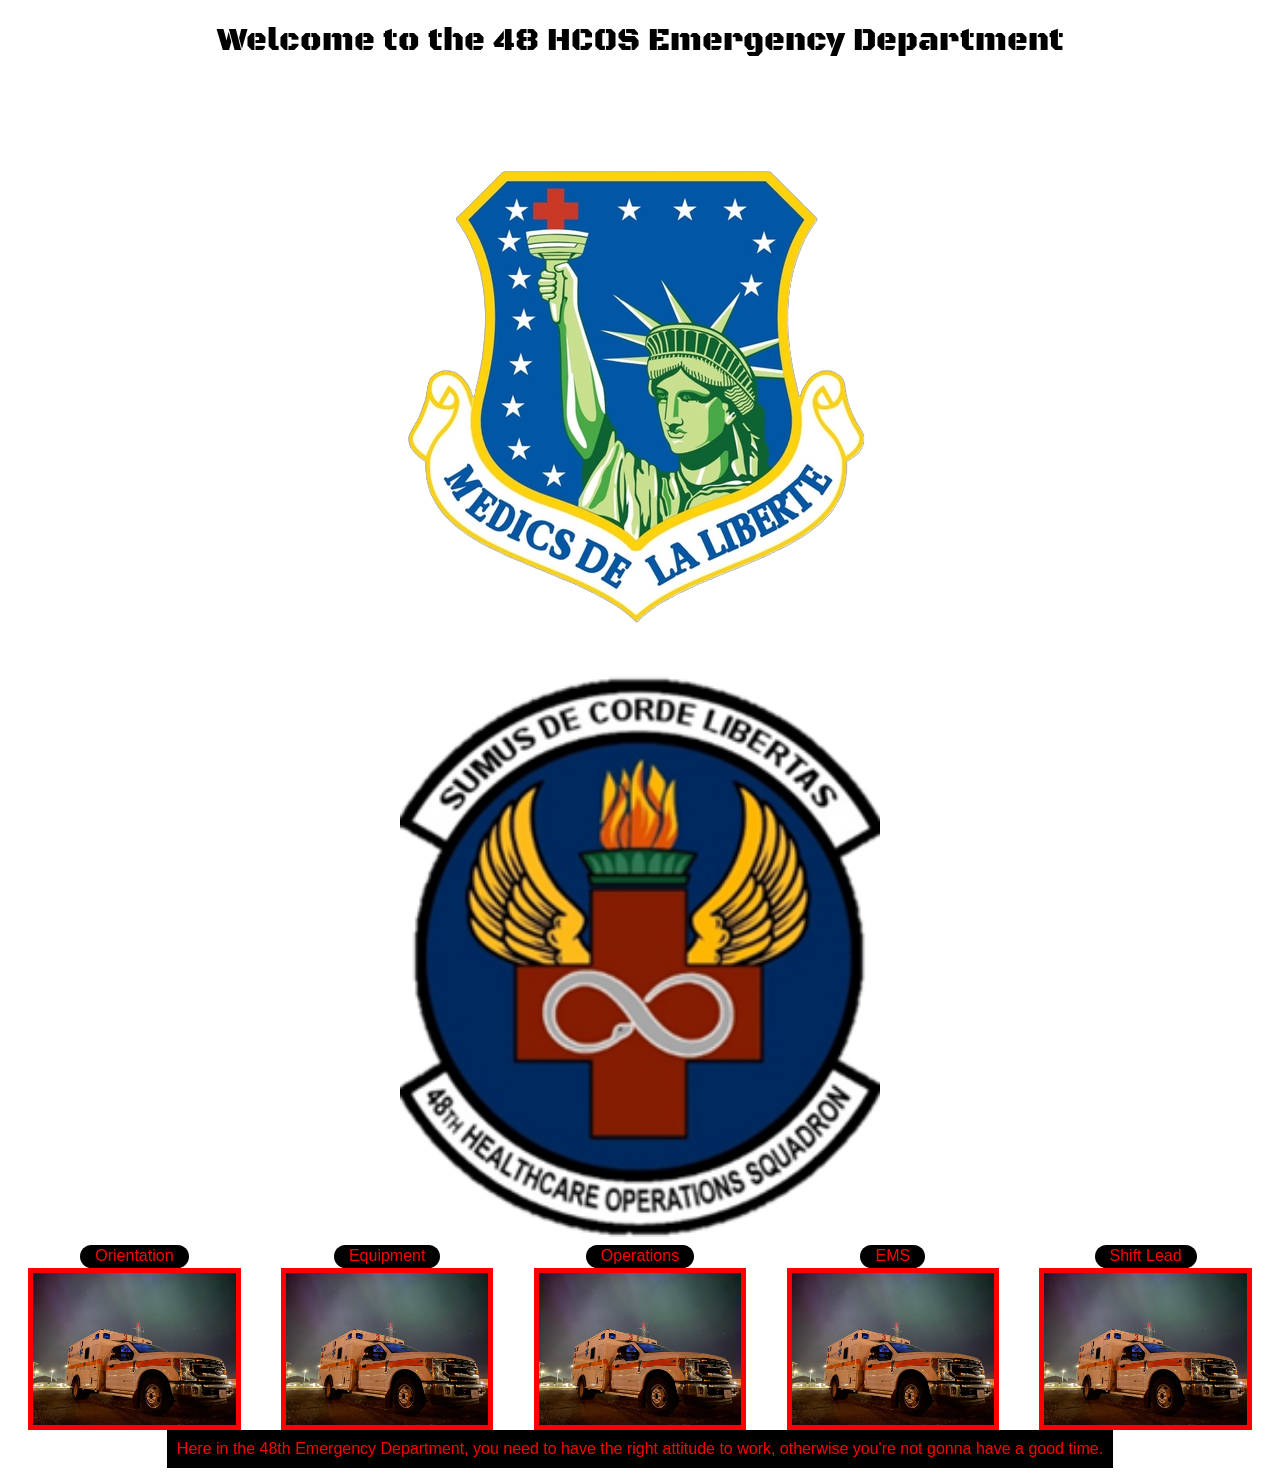
==== index.html @ aa674bad "Update index.html" ====
<!DOCTYPE html>
<html>
<head>
	<title> 48 HCOS ED </title>
	<link rel="stylesheet" href="stylesheet.css">
	<link rel="preconnect" href="https://fonts.googleapis.com">
<link rel="preconnect" href="https://fonts.gstatic.com" crossorigin>
<link href="https://fonts.googleapis.com/css2?family=Black+Ops+One&display=swap" rel="stylesheet">
</head>	
<body>
		<h1 align=center>Welcome to the 48 HCOS Emergency Department</h1><br>
<div class="bigImg">
	<div style="text-align: center;">
	<img class="smImg" src="assets/MedicsDeLaLiberte.png">
</div>
	<div style="text-align: center;">
		<img class="smImg" src="assets/SumusDeCordeLibertas.png">
	</div>
</div>
<div class="rowContainer">
	<div class="topicContainer">
		<a class="btnContainer" href="pages/NPP_ED_Orientation.html">Orientation</a>
		<img class="imageContainer" src="assets/Ambulance.jpg">
	</div>
	<div class="topicContainer">
		<a class="btnContainer" href="pages/NPP_ED_Equipment.html">Equipment</a>
		<img class="imageContainer" src="assets/Ambulance.jpg">
	</div>
	<div class="topicContainer">
		<a class="btnContainer" href="pages/NPP_ED_Operations.html">Operations</a>
		<img class="imageContainer" src="assets/Ambulance.jpg">
	</div>
	<div class="topicContainer">
		<a class="btnContainer" href="pages/NPP_ED_EMS.html">EMS</a>
		<img class="imageContainer" src="assets/Ambulance.jpg">
	</div>
	<div class="topicContainer">
		<a class="btnContainer" href="pages/NPP_ED_Shift_Lead.html">Shift Lead</a>
		<img class="imageContainer" src="assets/Ambulance.jpg">
	</div>
</div><br>
<div class="Intro">
Here in the 48th Emergency Department, you need to have the right
	attitude to work, otherwise you're not gonna have a good time. 
	</div>
</body>
</html>
---- stylesheet.css ----
body {
	font-family: Arial
}
h1 {
	font-family: "Black Ops One", system-ui;
	font-weight: 400;
	font-style: normal;
}
.black-ops-one-regular {
  font-family: "Black Ops One", system-ui;
  font-weight: 400;
  font-style: normal;
}
.smImg {
	height: 568px;
	width: 480px;
}
.Intro {
	text-align: center; 
	margin-left: auto; 
	margin-right: auto;
	margin-top: 20px;
	padding: 10px 10px 10px 10px;
	font-family: Arial; 
	background-color: black; 
	color: red;
	display: table;
}
.imageContainer {
	width: 80%; 
	max-width: 300px; 
	height: auto;
	border-style: solid;
	border-width: 5px;
	border-color: red;
}
.btnContainer {
	background-color: black; 
	color: red;
	cursor: pointer;
	text-decoration: none;
	padding: 2.5px 15px 2.5px 15px;
	border-radius: 20px 20px 20px 20px;
}
.btnInstr {
	color: red;
	background-color: black;
}
.btnContainer:hover {
	background-color: white; 
	color: red;
	cursor: pointer;
}
.bigImg {
	display: inline;
}
/*Column Grid set*/
.topicContainer {
	float: left; 
	width: 20%;
	display: grid;
	place-items: center;
}
.rowContainer:after {
	content: "";
	display: table;
	clear: both:
}
#expand1 {
	display: none;
}
#expand1:target {
	display: block;
}
#expand2 {
	display: none;
}
#expand2:target {
	display: block;
}
#expand3 {
	display: none;
}
#expand3:target {
	display: block;
}
#expand4 {
	display: none;
}
#expand4:target {
	display: block;
}
#expand5 {
	display: none;
}
#expand5:target {
	display: block;
}
#expand6 {
	display: none;
}
#expand6:target {
	display: block;
}
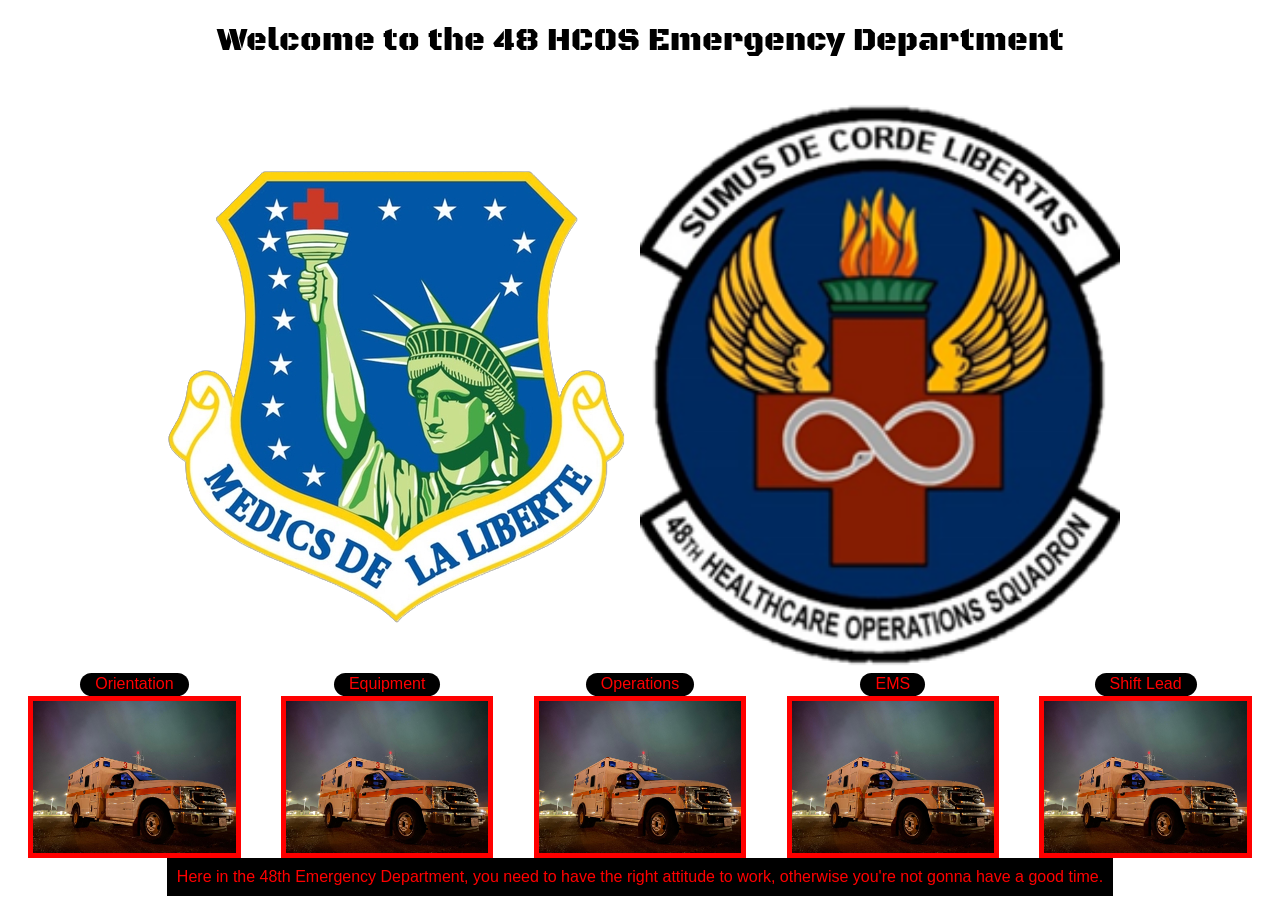
==== commit 10f2dfbb: "Update index.html" ====
--- a/index.html
+++ b/index.html
@@ -11,11 +11,8 @@
 		<h1 align=center>Welcome to the 48 HCOS Emergency Department</h1><br>
 <div class="bigImg">
 	<div style="text-align: center;">
-	<img class="smImg" src="assets/MedicsDeLaLiberte.png">
+	<img class="smImg" src="assets/MedicsDeLaLiberte.png"><img class="smImg" src="assets/SumusDeCordeLibertas.png">
 </div>
-	<div style="text-align: center;">
-		<img class="smImg" src="assets/SumusDeCordeLibertas.png">
-	</div>
 </div>
 <div class="rowContainer">
 	<div class="topicContainer">
--- a/stylesheet.css
+++ b/stylesheet.css
@@ -12,6 +12,7 @@
   font-style: normal;
 }
 .smImg {
+	display: inline;
 	height: 568px;
 	width: 480px;
 }
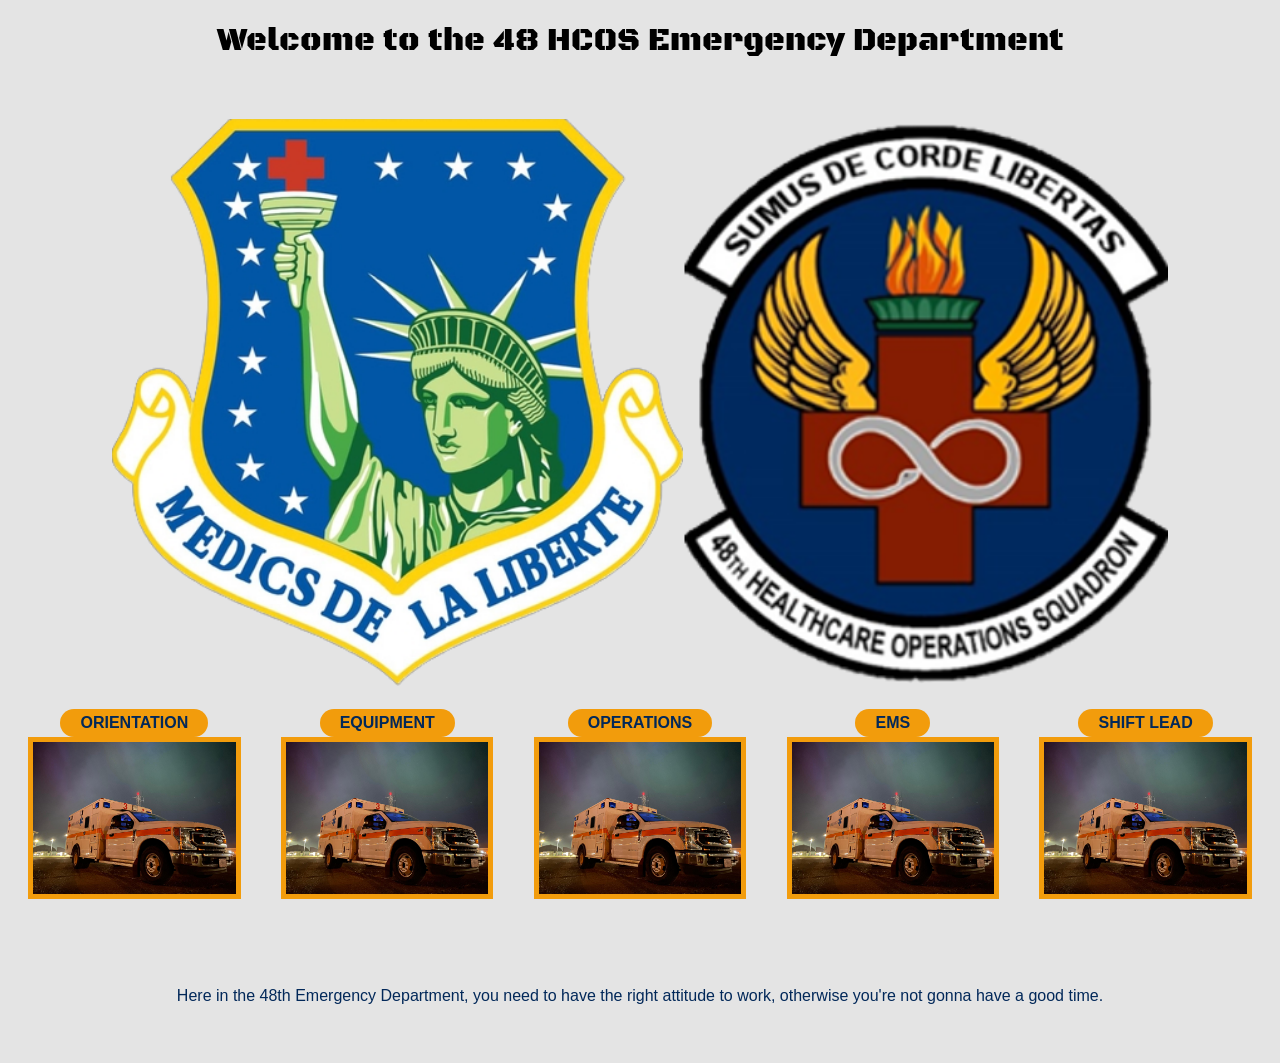
==== commit d382409d: "Update index.html" ====
--- a/index.html
+++ b/index.html
@@ -4,40 +4,40 @@
 	<title> 48 HCOS ED </title>
 	<link rel="stylesheet" href="stylesheet.css">
 	<link rel="preconnect" href="https://fonts.googleapis.com">
-<link rel="preconnect" href="https://fonts.gstatic.com" crossorigin>
-<link href="https://fonts.googleapis.com/css2?family=Black+Ops+One&display=swap" rel="stylesheet">
+	<link rel="preconnect" href="https://fonts.gstatic.com" crossorigin>
+	<link href="https://fonts.googleapis.com/css2?family=Black+Ops+One&display=swap" rel="stylesheet">
 </head>	
 <body>
-		<h1 align=center>Welcome to the 48 HCOS Emergency Department</h1><br>
-<div class="bigImg">
-	<div style="text-align: center;">
+	<h1 align=center>Welcome to the 48 HCOS Emergency Department</h1><br>
+	<div class="bigImg">
+		<div style="text-align: center;">
 	<img class="smImg" src="assets/MedicsDeLaLiberte.png"><img class="smImg" src="assets/SumusDeCordeLibertas.png">
-</div>
-</div>
+	</div>
+		</div>
 <div class="rowContainer">
 	<div class="topicContainer">
 		<a class="btnContainer" href="pages/NPP_ED_Orientation.html">Orientation</a>
-		<img class="imageContainer" src="assets/Ambulance.jpg">
+			<img class="imageContainer" src="assets/Ambulance.jpg">
 	</div>
 	<div class="topicContainer">
 		<a class="btnContainer" href="pages/NPP_ED_Equipment.html">Equipment</a>
-		<img class="imageContainer" src="assets/Ambulance.jpg">
+			<img class="imageContainer" src="assets/Ambulance.jpg">
 	</div>
 	<div class="topicContainer">
 		<a class="btnContainer" href="pages/NPP_ED_Operations.html">Operations</a>
-		<img class="imageContainer" src="assets/Ambulance.jpg">
+			<img class="imageContainer" src="assets/Ambulance.jpg">
 	</div>
 	<div class="topicContainer">
 		<a class="btnContainer" href="pages/NPP_ED_EMS.html">EMS</a>
-		<img class="imageContainer" src="assets/Ambulance.jpg">
+			<img class="imageContainer" src="assets/Ambulance.jpg">
 	</div>
 	<div class="topicContainer">
 		<a class="btnContainer" href="pages/NPP_ED_Shift_Lead.html">Shift Lead</a>
-		<img class="imageContainer" src="assets/Ambulance.jpg">
+			<img class="imageContainer" src="assets/Ambulance.jpg">
 	</div>
 </div><br>
 <div class="Intro">
-Here in the 48th Emergency Department, you need to have the right
+	Here in the 48th Emergency Department, you need to have the right
 	attitude to work, otherwise you're not gonna have a good time. 
 	</div>
 </body>
--- a/stylesheet.css
+++ b/stylesheet.css
@@ -1,5 +1,6 @@
 body {
-	font-family: Arial
+	font-family: Arial;
+	background-color: #E4E4E4;
 }
 h1 {
 	font-family: "Black Ops One", system-ui;
@@ -14,17 +15,18 @@
 .smImg {
 	display: inline;
 	height: 568px;
-	width: 480px;
+}
+.bigImg {
+	padding: 50px 50px 50px 50px;
 }
 .Intro {
 	text-align: center; 
 	margin-left: auto; 
 	margin-right: auto;
 	margin-top: 20px;
-	padding: 10px 10px 10px 10px;
-	font-family: Arial; 
-	background-color: black; 
-	color: red;
+	padding: 50px 50px 50px 50px;
+	font-family: Arial;  
+	color: #022859;
 	display: table;
 }
 .imageContainer {
@@ -33,23 +35,25 @@
 	height: auto;
 	border-style: solid;
 	border-width: 5px;
-	border-color: red;
+	border-color: #F29C0C;
 }
 .btnContainer {
-	background-color: black; 
-	color: red;
+	background-color: #F29C0C; 
+	color: #022859;
 	cursor: pointer;
 	text-decoration: none;
-	padding: 2.5px 15px 2.5px 15px;
+	padding: 5px 20px 5px 20px;
 	border-radius: 20px 20px 20px 20px;
+	font-weight: bold;
+	text-transform: uppercase;
 }
 .btnInstr {
-	color: red;
-	background-color: black;
+	color: #022859;
+	padding: 15px;
 }
 .btnContainer:hover {
-	background-color: white; 
-	color: red;
+	background-color: #A94A0E; 
+	color: #022859;
 	cursor: pointer;
 }
 .bigImg {
@@ -65,7 +69,7 @@
 .rowContainer:after {
 	content: "";
 	display: table;
-	clear: both:
+	clear: both;
 }
 #expand1 {
 	display: none;
@@ -103,6 +107,12 @@
 #expand6:target {
 	display: block;
 }
+#expand7 {
+	display: none;
+}
+#expand7:target {
+	display: block;
+}
 
 
 
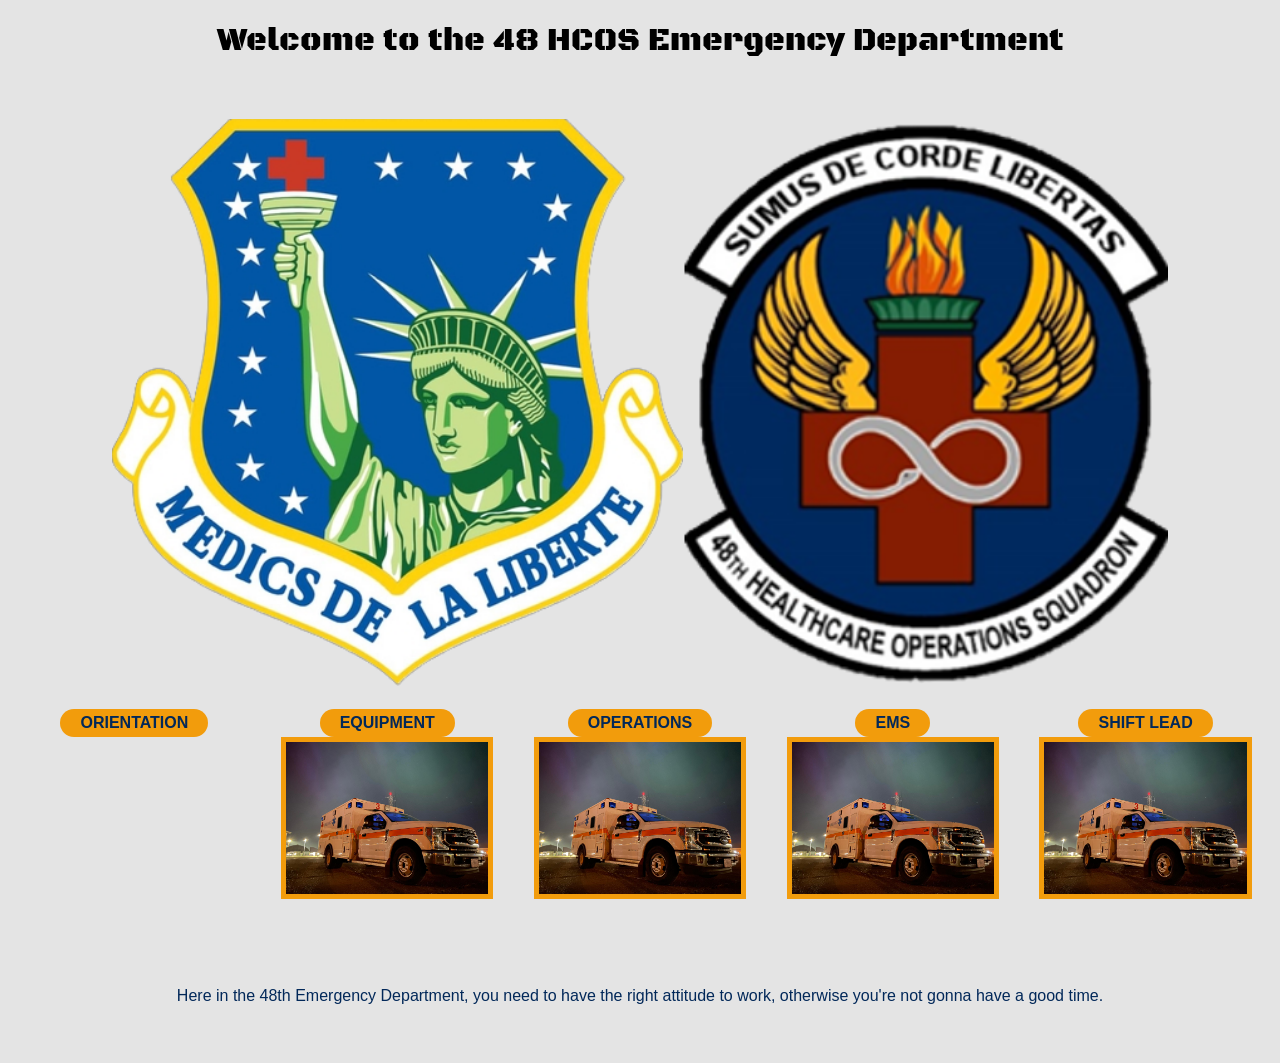
==== commit 1ab98c5f: "Update index.html" ====
--- a/index.html
+++ b/index.html
@@ -16,8 +16,8 @@
 		</div>
 <div class="rowContainer">
 	<div class="topicContainer">
-		<a class="btnContainer" href="pages/NPP_ED_Orientation.html">Orientation</a>
-			<img class="imageContainer" src="assets/Ambulance.jpg">
+		<a class="btnContainer" href="pages/NPP_ED_Orientation.html" img class="imageContainer" src="assets/Ambulance.jpg">Orientation</a>
+			
 	</div>
 	<div class="topicContainer">
 		<a class="btnContainer" href="pages/NPP_ED_Equipment.html">Equipment</a>
--- a/stylesheet.css
+++ b/stylesheet.css
@@ -113,16 +113,117 @@
 #expand7:target {
 	display: block;
 }
-
-
-
-
-
-
-
-
-
-
-
-
-
+#expand8 {
+	display: none;
+}
+#expand8:target {
+	display: block;
+}
+#expand9 {
+	display: none;
+}
+#expand9:target {
+	display: block;
+}
+#expand10 {
+	display: none;
+}
+#expand10:target {
+	display: block;
+}
+#expand11 {
+	display: none;
+}
+#expand11:target {
+	display: block;
+}
+#expand12 {
+	display: none;
+}
+#expand12:target {
+	display: block;
+}
+#expand13 {
+	display: none;
+}
+#expand13:target {
+	display: block;
+}
+#expand14 {
+	display: none;
+}
+#expand14:target {
+	display: block
+}
+#expand15 {
+	display: none;
+}
+#expand15:target {
+	display: block;
+}
+#expand16 {
+	display: none;
+}
+#expand16:target {
+	display: block;
+}
+#expand17 {
+	display: none;
+}
+#expand17:target {
+	display: block;
+}
+#expand18 {
+	display: none;
+}
+#expand18:target {
+	display: block;
+}
+#expand19 {
+	display: none;
+}
+#expand19:target {
+	display: block;
+}
+#expand20: {
+	display: none;
+}
+#expand20:target {
+	display: block
+}
+#expand21: {
+	display: none;
+}
+#expand21:target {
+	display: block;
+}
+#expand22: {
+	display: none;
+}
+#expand22:target {
+	dispaly: block;
+}
+#expand23: {
+	display: none;
+}
+#expand23:target {
+	display: block;
+}
+#expand24: {
+	display: none;
+}
+#expand24:target {
+	display: block;
+}
+
+
+
+
+
+
+
+
+
+
+
+
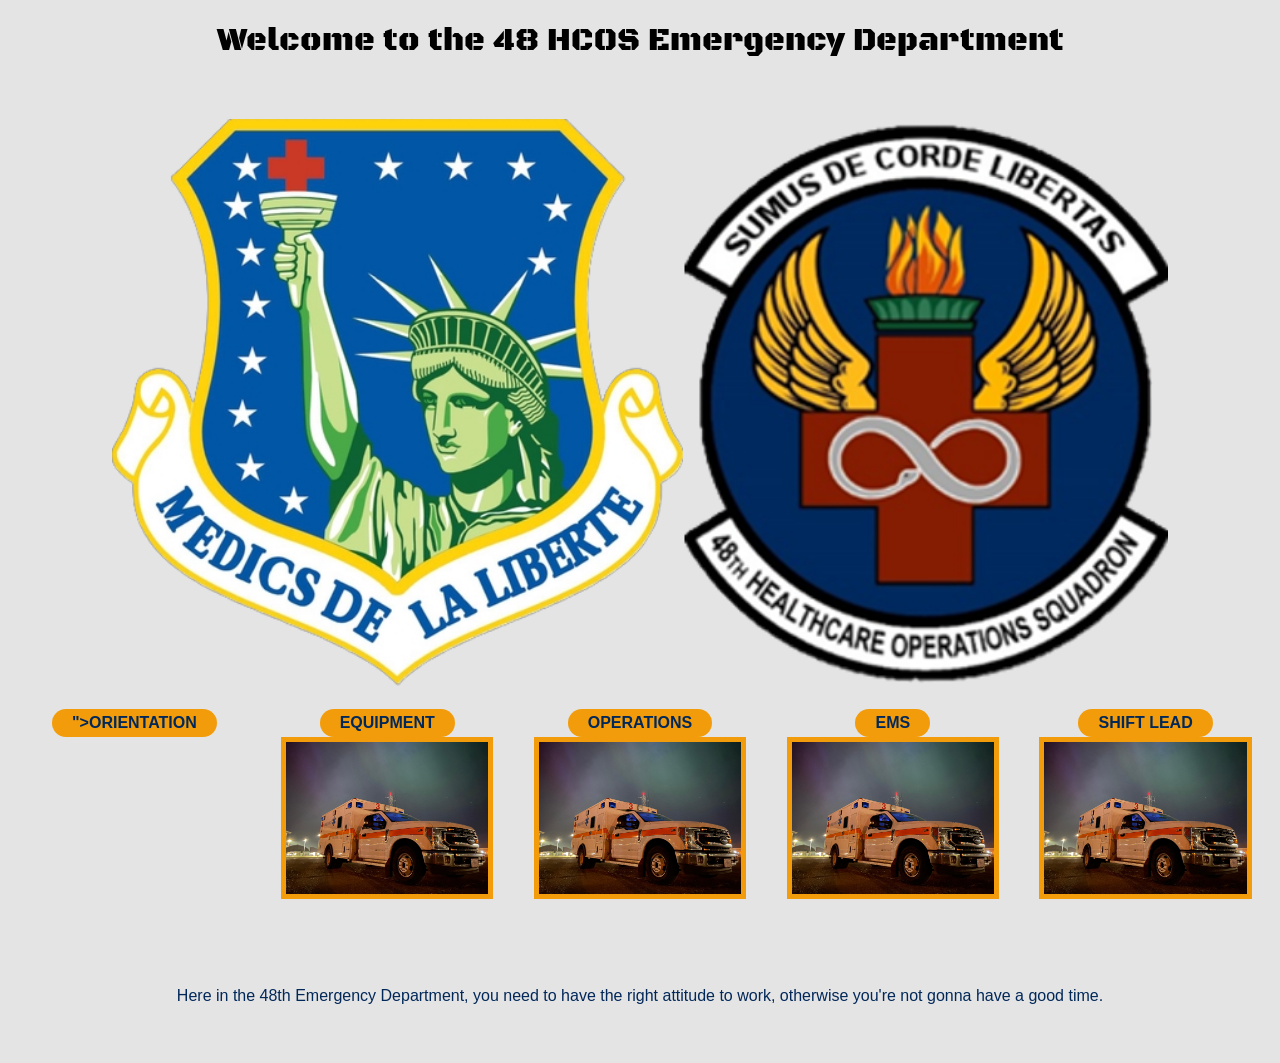
==== commit 85c8799d: "Update index.html" ====
--- a/index.html
+++ b/index.html
@@ -16,7 +16,7 @@
 		</div>
 <div class="rowContainer">
 	<div class="topicContainer">
-		<a class="btnContainer" href="pages/NPP_ED_Orientation.html" img class="imageContainer" src="assets/Ambulance.jpg">Orientation</a>
+		<a class="btnContainer" href="pages/NPP_ED_Orientation.html" "<img class="imageContainer" src="assets/Ambulance.jpg">">Orientation</a>
 			
 	</div>
 	<div class="topicContainer">
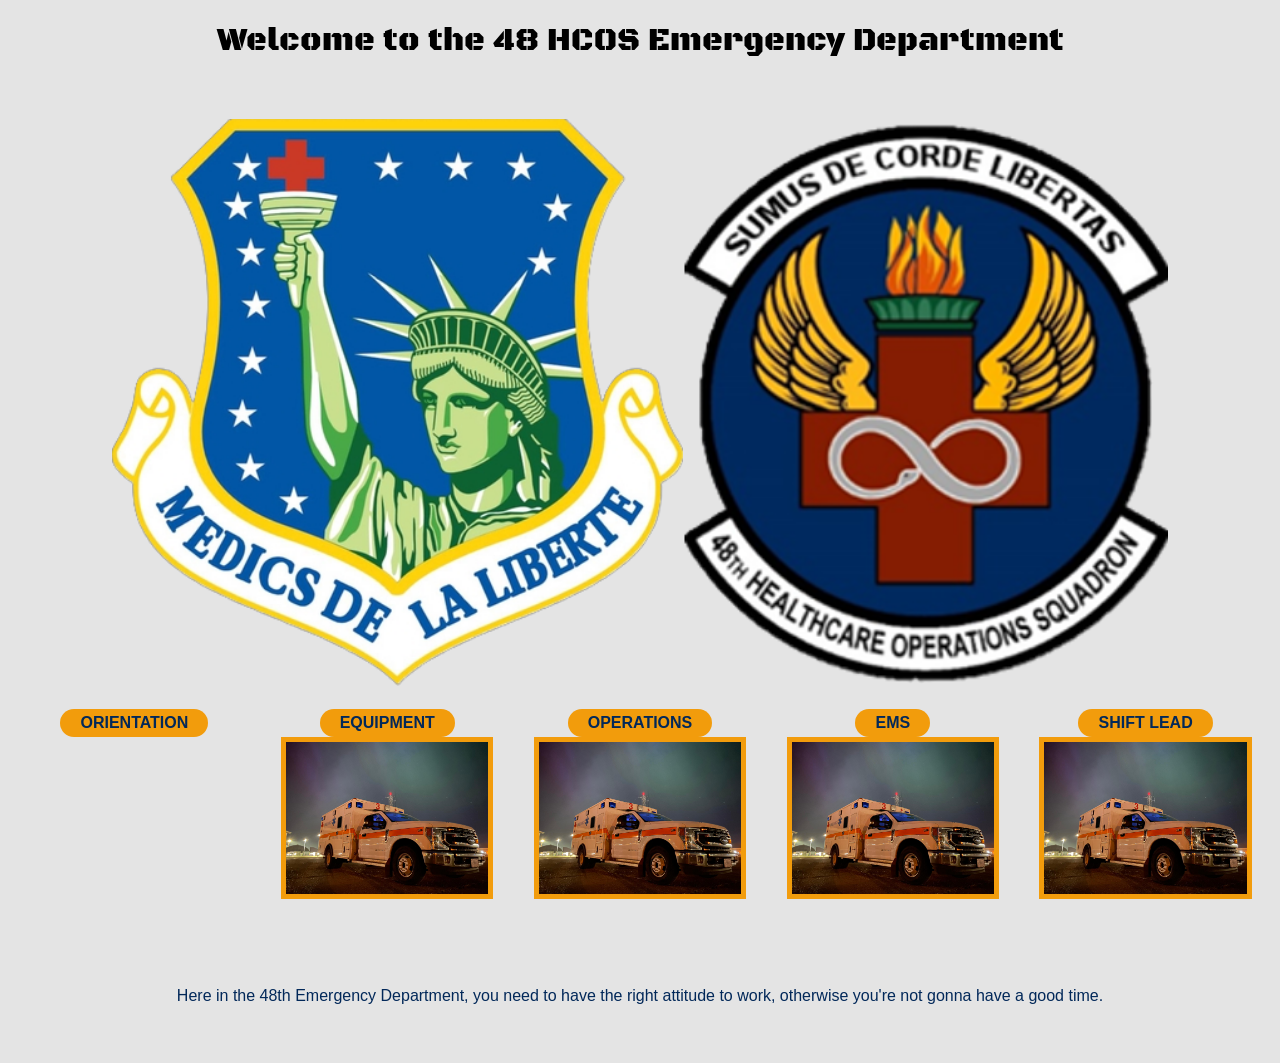
==== commit 0e5b11c1: "Update index.html" ====
--- a/index.html
+++ b/index.html
@@ -16,7 +16,7 @@
 		</div>
 <div class="rowContainer">
 	<div class="topicContainer">
-		<a class="btnContainer" href="pages/NPP_ED_Orientation.html" "<img class="imageContainer" src="assets/Ambulance.jpg">">Orientation</a>
+		<a class="btnContainer" href="pages/NPP_ED_Orientation.html" "<img class="imageContainer" src="assets/Ambulance.jpg">Orientation</a>
 			
 	</div>
 	<div class="topicContainer">
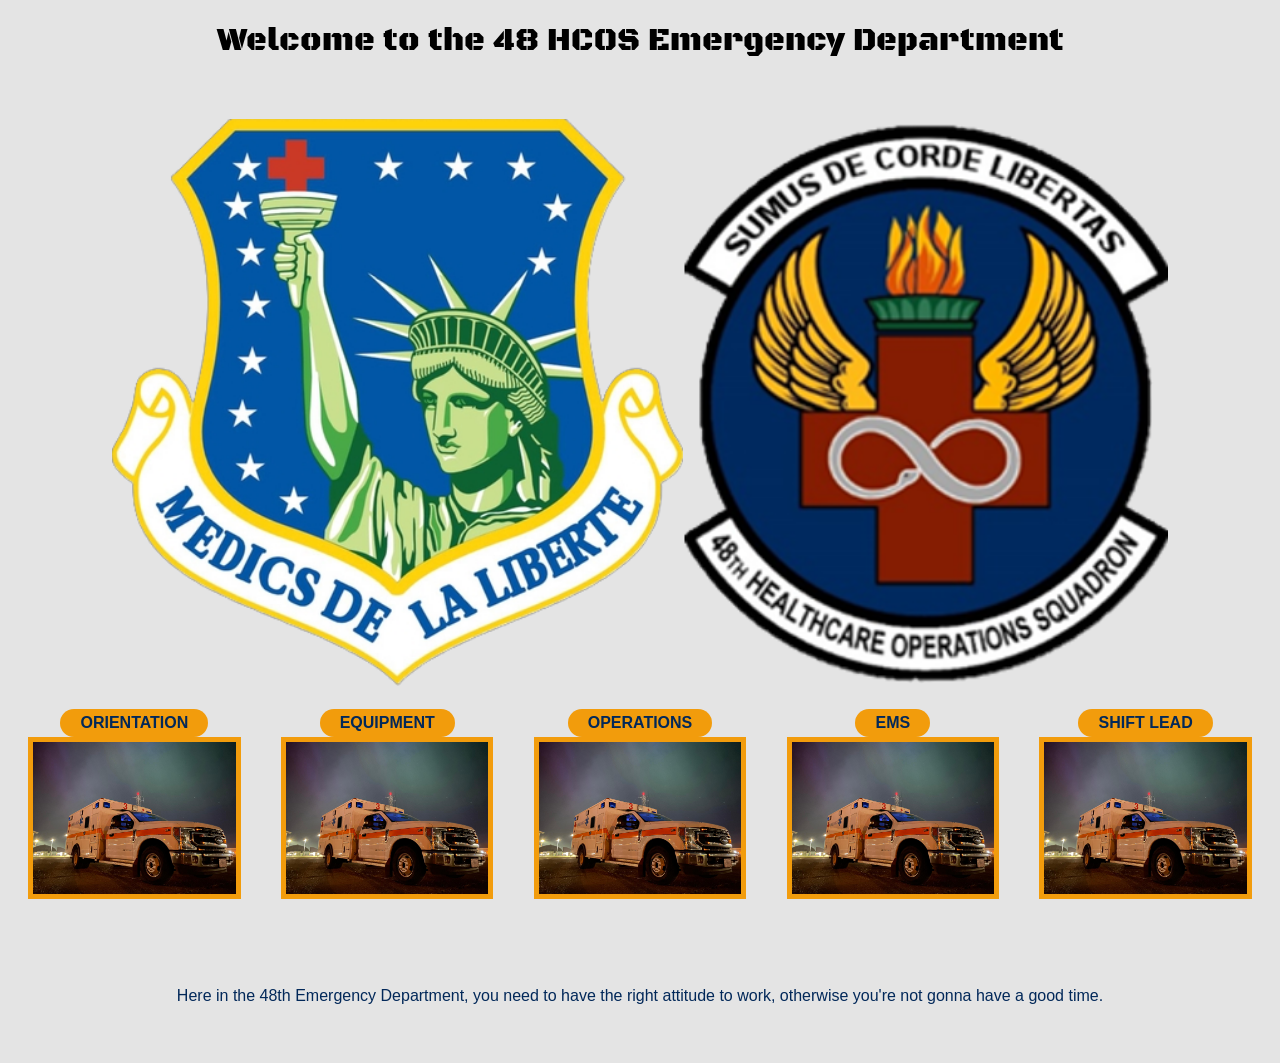
==== commit 26e32862: "Update index.html" ====
--- a/index.html
+++ b/index.html
@@ -16,7 +16,8 @@
 		</div>
 <div class="rowContainer">
 	<div class="topicContainer">
-		<a class="btnContainer" href="pages/NPP_ED_Orientation.html" "<img class="imageContainer" src="assets/Ambulance.jpg">Orientation</a>
+		<a class="btnContainer" href="pages/NPP_ED_Orientation.html">Orientation</a>
+			<img class="imageContainer" src="assets/Ambulance.jpg">
 			
 	</div>
 	<div class="topicContainer">
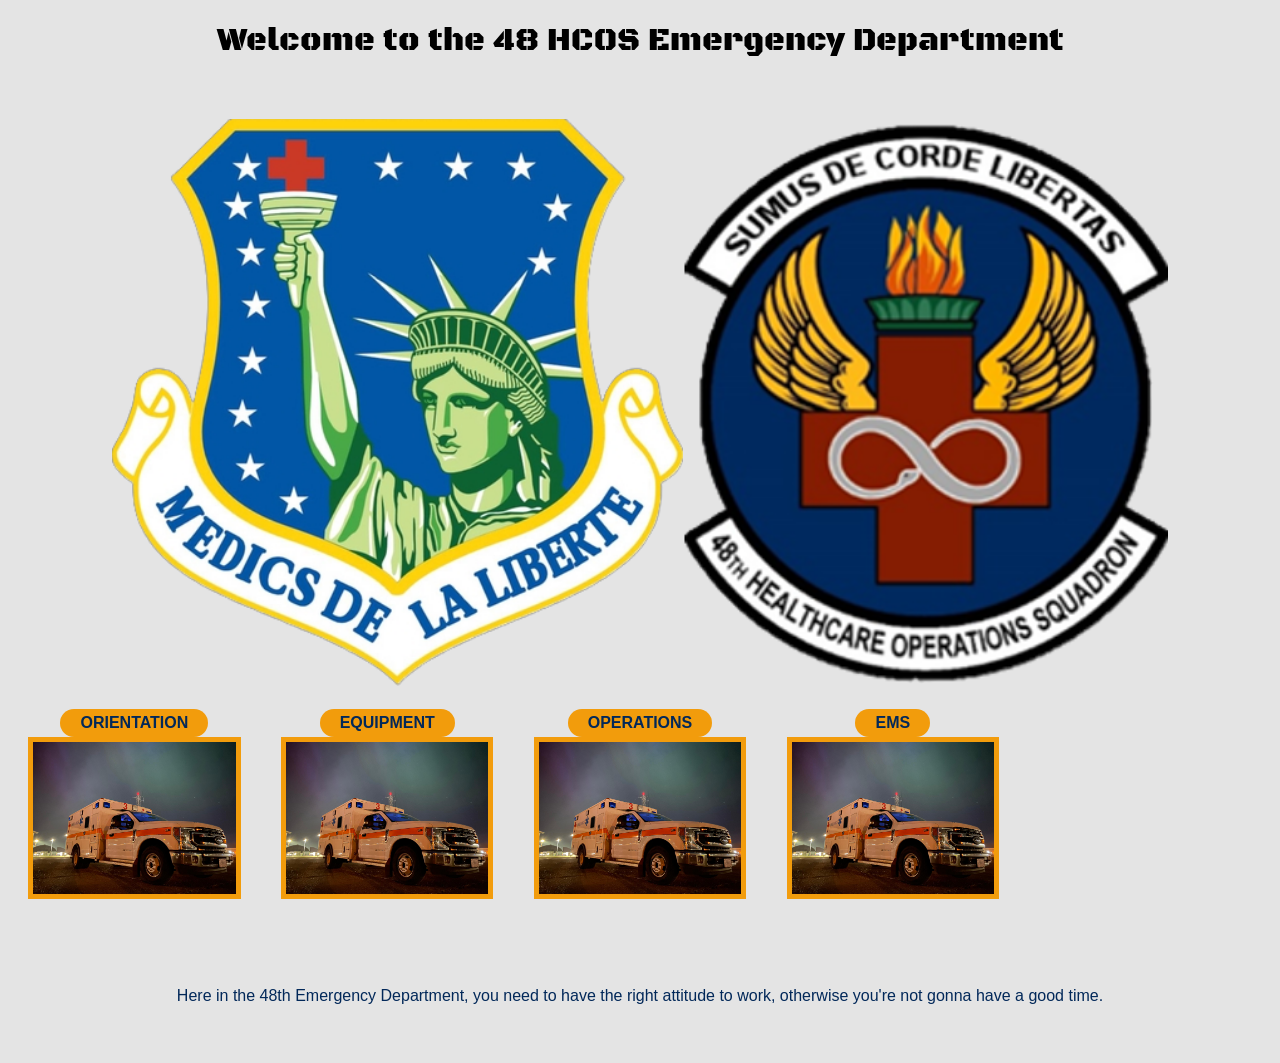
==== commit 0cd46cec: "Update index.html" ====
--- a/index.html
+++ b/index.html
@@ -32,10 +32,6 @@
 		<a class="btnContainer" href="pages/NPP_ED_EMS.html">EMS</a>
 			<img class="imageContainer" src="assets/Ambulance.jpg">
 	</div>
-	<div class="topicContainer">
-		<a class="btnContainer" href="pages/NPP_ED_Shift_Lead.html">Shift Lead</a>
-			<img class="imageContainer" src="assets/Ambulance.jpg">
-	</div>
 </div><br>
 <div class="Intro">
 	Here in the 48th Emergency Department, you need to have the right
--- a/stylesheet.css
+++ b/stylesheet.css
@@ -227,3 +227,4 @@
 
 
 
+
